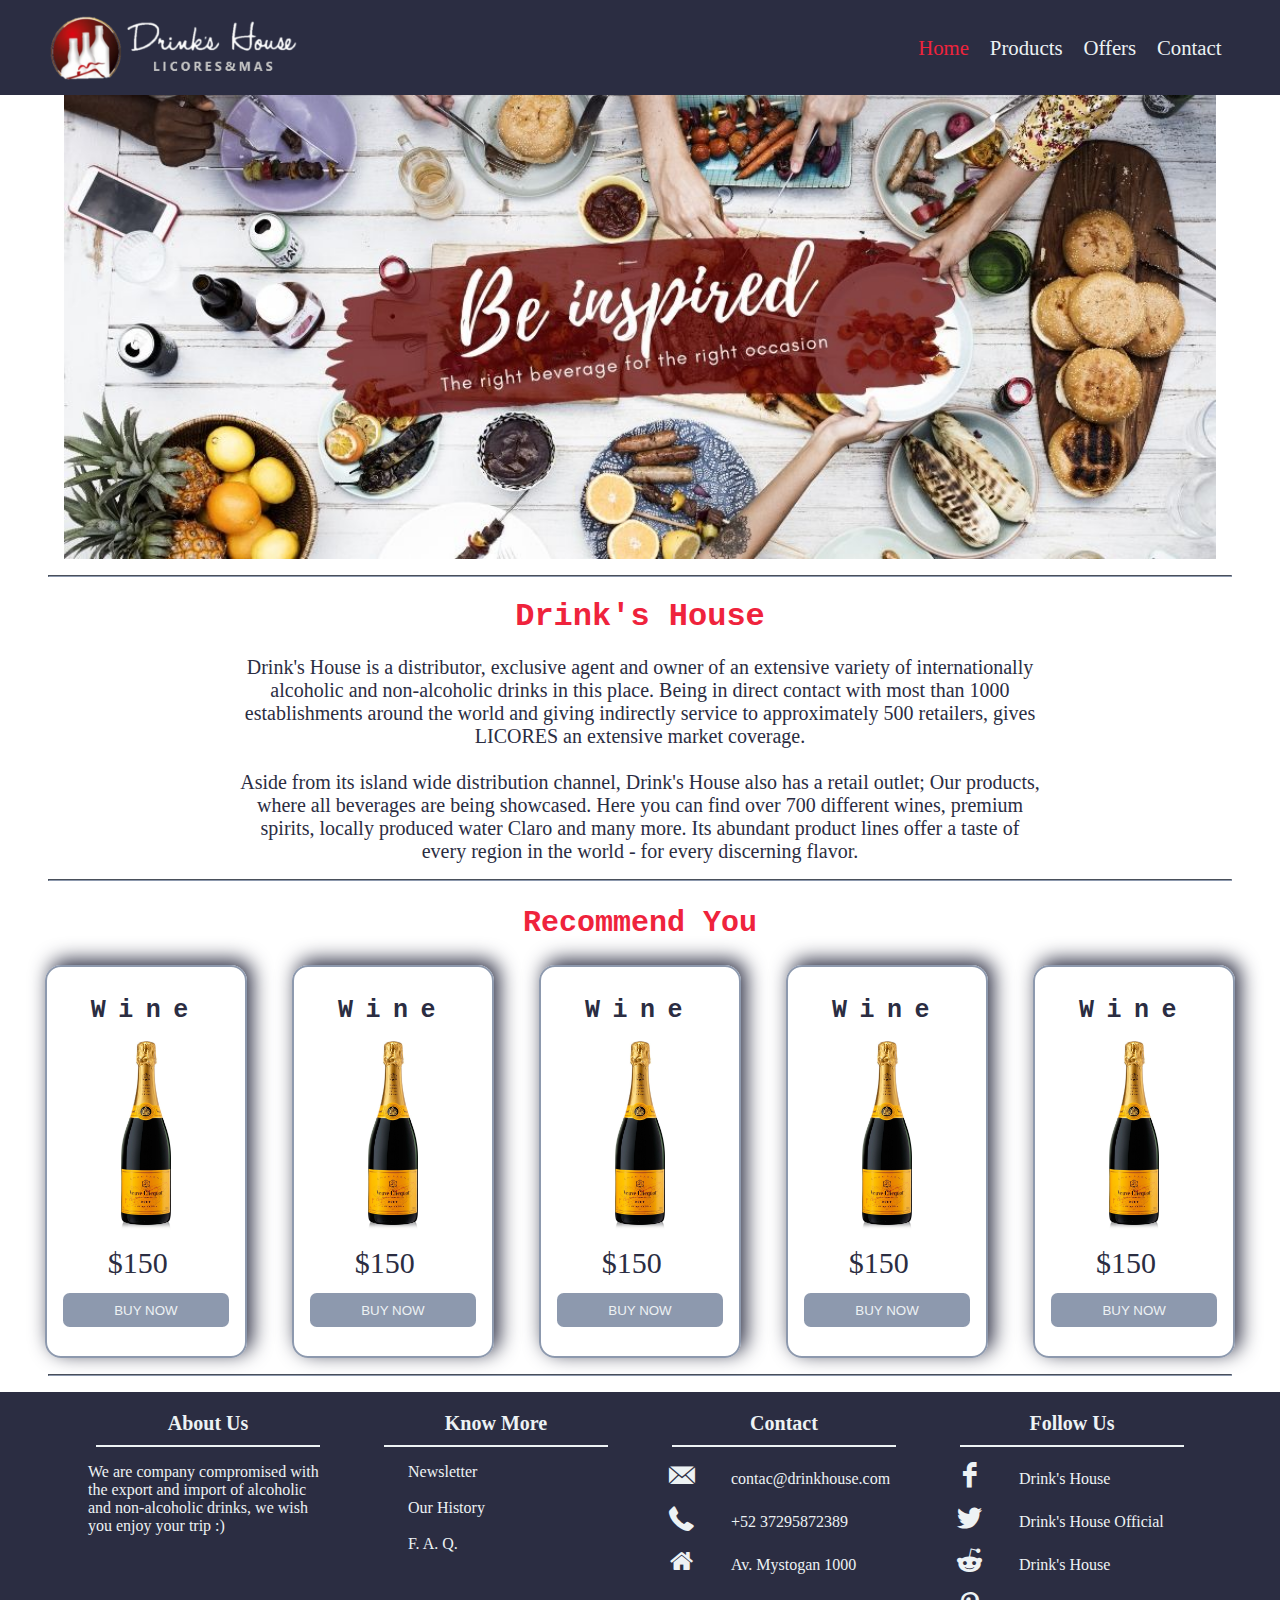
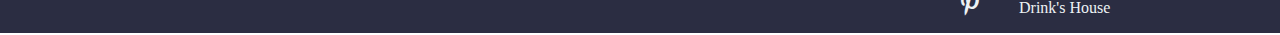
==== links/products/product.html @ a392b7d9 "Index.html" ====
<!DOCTYPE html>
<html lang="en">
<head>
    <meta charset="UTF-8">
    <meta http-equiv="X-UA-Compatible" content="IE=edge">
    <meta name="viewport" content="width=device-width, initial-scale=1.0">
    <link rel="shortcut icon" href="/logo/icon.png" type="image/x-icon">
    <link rel="stylesheet" href="/style/style.css">
    <link rel="stylesheet" href="/Icons/fontello-1528e874/css/fontello.css">
    
    <title>Drink's House</title>
</head>
<body>
    <nav>
        <img src="/logo/logo.png" alt="Logo">
        <ul class="nav-options">
            <li><a href="/index.html" class="active">Home</a></li>
            <li><a href="/links/products/product.html">Products</a></li>
            <li><a href="/links/offers/offers.html">Offers</a></li>
            <li><a href="/links/contact/contact.html">Contact</a></li>
        </ul>
    </nav>
    <div class="slide">
        <img src="/img/img1.jpg" alt="Img1">
    </div>
    <hr>
    <div class="about-us">
        <h1>Drink's House</h1>
        <p>Drink's House is a distributor, exclusive agent and owner of an extensive variety of internationally alcoholic and non-alcoholic drinks in this place. Being in direct contact with most than 1000 establishments around the world and giving indirectly service to approximately 500 retailers, gives LICORES an extensive market coverage. 
        <br>
        <br>
        Aside from its island wide distribution channel, Drink's House also has a retail outlet; Our products, where all beverages are being showcased. Here you can find over 700 different wines, premium spirits, locally produced water Claro and many more. Its abundant product lines offer a taste of every region in the world - for every discerning flavor. </p>
    </div>
    <hr>
    <div class="recommend">
        <h2>Recommend You</h2>
        <div class="cards">
            <div class="card">
                <h3>Wine</h3>
                <img src="/products/item1.jpg" alt="Vino">
                <span>$150</span>
                <button>BUY NOW</button>
            </div>
            <div class="card">
                <h3>Wine</h3>
                <img src="/products/item1.jpg" alt="Vino">
                <span>$150</span>
                <button>BUY NOW</button>
            </div>
            <div class="card">
                <h3>Wine</h3>
                <img src="/products/item1.jpg" alt="Vino">
                <span>$150</span>
                <button>BUY NOW</button>
            </div>
            <div class="card">
                <h3>Wine</h3>
                <img src="/products/item1.jpg" alt="Vino">
                <span>$150</span>
                <button>BUY NOW</button>
            </div>
            <div class="card">
            <h3>Wine</h3>
                <img src="/products/item1.jpg" alt="Vino">
                <span>$150</span>
                <button>BUY NOW</button>
            </div>
        </div>
    </div>
    <hr>
    <footer>
        <div class="ins-footer">
            <div>
                <h4>About Us</h4>
                <hr>
                <p>We are company compromised with the export and import of alcoholic and non-alcoholic drinks, we wish you enjoy your trip :)</p>
            </div>
            <div>
                <h4>Know More</h4>
                <hr>
                <p>
                    <span><a href="#">Newsletter</a></span>
                    <br>
                    <br>
                    <span><a href="#">Our History</a></span>
                    <br>
                    <br>
                    <span><a href="#">F. A. Q.</a></span>
                </p>
            </div>
            <div>
                <h4>Contact</h4>
                <hr>
                <p>
                    <span class="icon-email">contac@drinkhouse.com</span>
                    <br>
                    <br>
                    <span class="icon-phone">+52 37295872389</span>
                    <br>
                    <br>
                    <span class="icon-home">Av. Mystogan 1000</span>
                </p>  
            </div>
            <div>
                <h4>Follow Us</h4>
                <hr>
                <p>
                    <span class="icon-facebook"><a href="https://web.facebook.com/"  target="_blank">Drink's House</a></span><br><br>
                    <span class="icon-twitter"><a href="https://twitter.com" target="_blank">Drink's House Official</a></span><br><br>
                    <span class="icon-reddit-alien"><a href="https://reddit.com" target="_blank">Drink's House</a></span><br><br>
                    <span class="icon-pinterest"><a href="https://pinterest.com" target="_blank">Drink's House</a></span>
                </p>
            </div>
        </div>
    </footer>
</body>
</html>
---- style/style.css ----
body{margin:0%;padding:0%}nav{background-color:#2b2d42ff;display:-webkit-box;display:-ms-flexbox;display:flex;-webkit-box-pack:justify;-ms-flex-pack:justify;justify-content:space-between}nav img{width:250px;height:auto;margin:0em 0 0 3em}nav .nav-options{display:-webkit-box;display:-ms-flexbox;display:flex;list-style:none;padding:0;margin:0em 3em 0 0}nav .nav-options li{-ms-flex-item-align:center;-ms-grid-row-align:center;align-self:center}nav .nav-options li a{text-decoration:none;color:#edf2f4ff;margin:0em .5em;font-family:"Chango",cursive;font-size:1.3em}nav .nav-options li a:hover{color:#ef233cff}nav .nav-options li .active{color:#ef233cff}.slide{display:-webkit-box;display:-ms-flexbox;display:flex;-webkit-box-pack:center;-ms-flex-pack:center;justify-content:center}.slide img{width:90%;height:auto;position:relative}hr{margin:1em 3em;border-color:#8d99aeff}.about-us{margin:0% 4em}.about-us h1{color:#ef233cff;text-align:center;font-family:"Syne Mono",monospace}.about-us p{font-size:20px;color:#2b2d42ff;text-align:center;width:70%;margin:0em auto;font-family:"Chango",cursive}.recommend h2{color:#ef233cff;text-align:center;font-family:"Syne Mono",monospace;font-size:30px}.recommend .cards{display:-webkit-box;display:-ms-flexbox;display:flex;-webkit-box-pack:space-evenly;-ms-flex-pack:space-evenly;justify-content:space-evenly}.recommend .cards .card{border:2px solid #8d99aeff;-webkit-box-shadow:5px -5px 20px #2b2d42ff;box-shadow:5px -5px 20px #2b2d42ff;border-radius:1em;padding:1em;width:13%}.recommend .cards .card h3{color:#2b2d42ff;text-align:center;font-family:"Syne Mono",monospace;font-size:25px;letter-spacing:.5em;margin:.5em}.recommend .cards .card img{width:50px;height:auto;display:block;margin:1em auto}.recommend .cards .card span{color:#2b2d42ff;font-family:"Chango",cursive;margin:1em 1.5em;font-size:30px}.recommend .cards .card button{color:#edf2f4ff;text-align:center;width:100%;padding:.7em 0;margin:1em 0;border:none;background-color:#8d99aeff;border-radius:.5em}.recommend .cards .card button:hover{font-weight:bolder;background-color:#2b2d42ff}footer{background-color:#2b2d42ff}footer .ins-footer{width:90%;margin:0 auto;display:-ms-grid;display:grid;-ms-grid-columns:(25%)[4];grid-template-columns:repeat(4, 25%)}footer .ins-footer div h4{text-align:center;color:#edf2f4ff;font-size:20px;margin:1em 0 .5em 0}footer .ins-footer div hr{margin:0em 2em;border:1px solid #edf2f4ff}footer .ins-footer div p{margin:1em 1.5em;color:#edf2f4ff;text-justify:justify}footer .ins-footer div p span{margin-left:2em}footer .ins-footer div p span a{text-decoration:none;color:#edf2f4ff}footer .ins-footer div p span a:hover{color:#8d99aeff}footer .ins-footer div p span::before{font-size:25px;color:#edf2f4ff;position:relative;right:32px}footer .ins-footer div p span:hover{color:#8d99aeff}
/*# sourceMappingURL=style.css.map */
---- Icons/fontello-1528e874/css/fontello.css ----
@font-face {
  font-family: 'fontello';
  src: url('../font/fontello.eot?15136985');
  src: url('../font/fontello.eot?15136985#iefix') format('embedded-opentype'),
       url('../font/fontello.woff2?15136985') format('woff2'),
       url('../font/fontello.woff?15136985') format('woff'),
       url('../font/fontello.ttf?15136985') format('truetype'),
       url('../font/fontello.svg?15136985#fontello') format('svg');
  font-weight: normal;
  font-style: normal;
}
/* Chrome hack: SVG is rendered more smooth in Windozze. 100% magic, uncomment if you need it. */
/* Note, that will break hinting! In other OS-es font will be not as sharp as it could be */
/*
@media screen and (-webkit-min-device-pixel-ratio:0) {
  @font-face {
    font-family: 'fontello';
    src: url('../font/fontello.svg?15136985#fontello') format('svg');
  }
}
*/
 
 [class^="icon-"]:before, [class*=" icon-"]:before {
  font-family: "fontello";
  font-style: normal;
  font-weight: normal;
  speak: never;
 
  display: inline-block;
  text-decoration: inherit;
  width: 1em;
  margin-right: .2em;
  text-align: center;
  /* opacity: .8; */
 
  /* For safety - reset parent styles, that can break glyph codes*/
  font-variant: normal;
  text-transform: none;
 
  /* fix buttons height, for twitter bootstrap */
  line-height: 1em;
 
  /* Animation center compensation - margins should be symmetric */
  /* remove if not needed */
  margin-left: .2em;
 
  /* you can be more comfortable with increased icons size */
  /* font-size: 120%; */
 
  /* Font smoothing. That was taken from TWBS */
  -webkit-font-smoothing: antialiased;
  -moz-osx-font-smoothing: grayscale;
 
  /* Uncomment for 3D effect */
  /* text-shadow: 1px 1px 1px rgba(127, 127, 127, 0.3); */
}
 
.icon-facebook:before { content: '\e800'; } /* '' */
.icon-twitter:before { content: '\e802'; } /* '' */
.icon-email:before { content: '\e803'; } /* '' */
.icon-phone:before { content: '\e804'; } /* '' */
.icon-home:before { content: '\e805'; } /* '' */
.icon-pinterest:before { content: '\f231'; } /* '' */
.icon-reddit-alien:before { content: '\f281'; } /* '' */
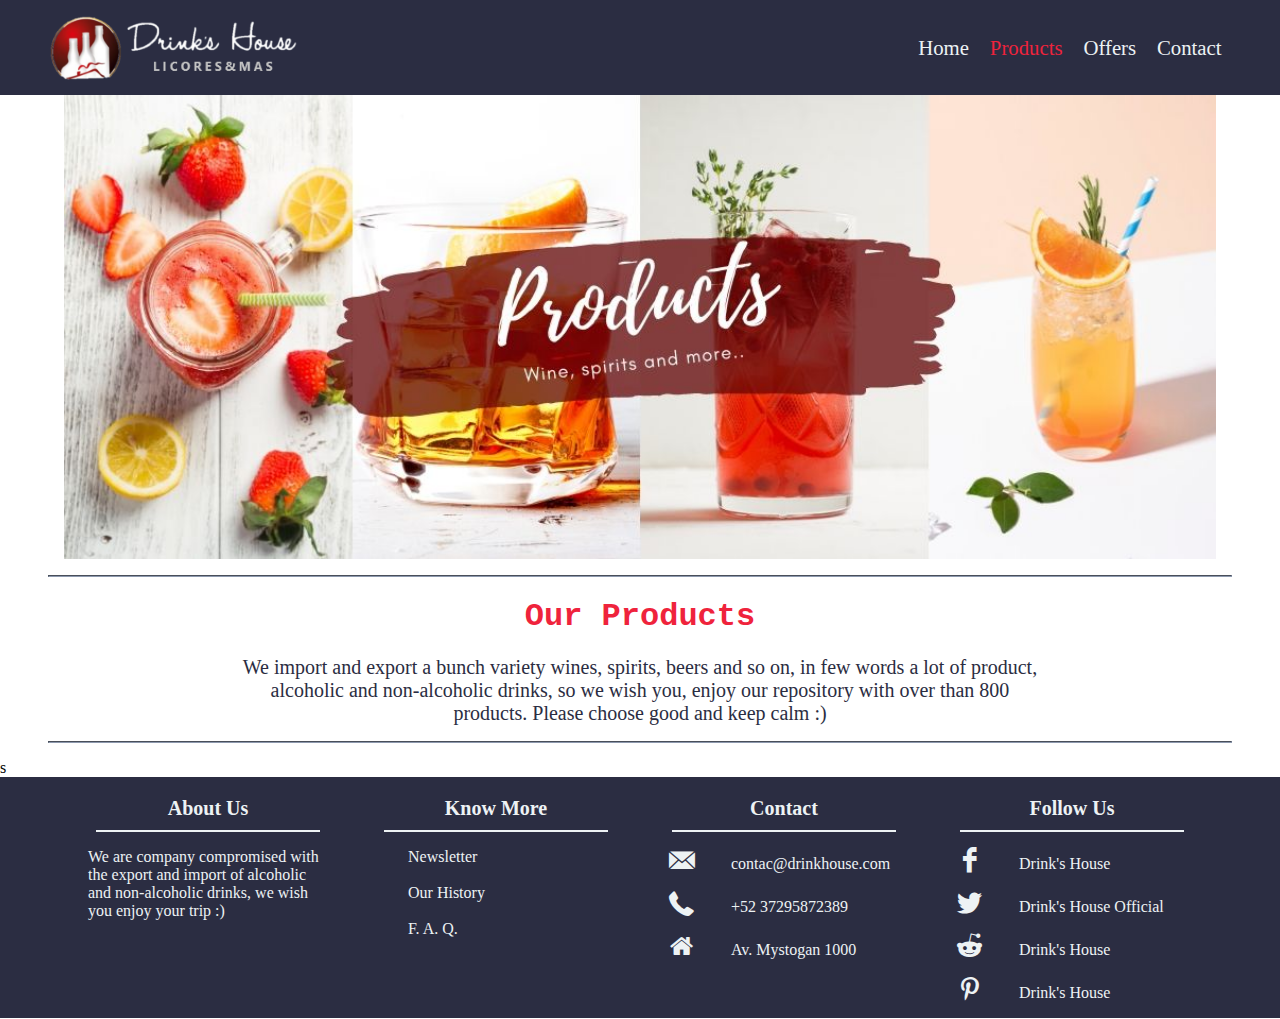
==== commit 672e878a: "Responsive" ====
--- a/links/products/product.html
+++ b/links/products/product.html
@@ -5,69 +5,30 @@
     <meta http-equiv="X-UA-Compatible" content="IE=edge">
     <meta name="viewport" content="width=device-width, initial-scale=1.0">
     <link rel="shortcut icon" href="/logo/icon.png" type="image/x-icon">
-    <link rel="stylesheet" href="/style/style.css">
+    <link rel="stylesheet" href="/links/products/style/style.css">
     <link rel="stylesheet" href="/Icons/fontello-1528e874/css/fontello.css">
     
-    <title>Drink's House</title>
+    <title>Drink's House - Products</title>
 </head>
 <body>
     <nav>
         <img src="/logo/logo.png" alt="Logo">
         <ul class="nav-options">
-            <li><a href="/index.html" class="active">Home</a></li>
-            <li><a href="/links/products/product.html">Products</a></li>
+            <li><a href="/index.html">Home</a></li>
+            <li><a href="/links/products/product.html" class="active">Products</a></li>
             <li><a href="/links/offers/offers.html">Offers</a></li>
             <li><a href="/links/contact/contact.html">Contact</a></li>
         </ul>
     </nav>
     <div class="slide">
-        <img src="/img/img1.jpg" alt="Img1">
+        <img src="/img/img2.jpg" alt="Img1">
     </div>
     <hr>
-    <div class="about-us">
-        <h1>Drink's House</h1>
-        <p>Drink's House is a distributor, exclusive agent and owner of an extensive variety of internationally alcoholic and non-alcoholic drinks in this place. Being in direct contact with most than 1000 establishments around the world and giving indirectly service to approximately 500 retailers, gives LICORES an extensive market coverage. 
-        <br>
-        <br>
-        Aside from its island wide distribution channel, Drink's House also has a retail outlet; Our products, where all beverages are being showcased. Here you can find over 700 different wines, premium spirits, locally produced water Claro and many more. Its abundant product lines offer a taste of every region in the world - for every discerning flavor. </p>
+    <div class="products-detail">
+        <h1>Our Products</h1>
+        <p>We import and export a bunch variety wines, spirits, beers and so on, in few words a lot of product, alcoholic and non-alcoholic drinks, so we wish you, enjoy our repository with over than 800 products. Please choose good and keep calm :) </p>
     </div>
-    <hr>
-    <div class="recommend">
-        <h2>Recommend You</h2>
-        <div class="cards">
-            <div class="card">
-                <h3>Wine</h3>
-                <img src="/products/item1.jpg" alt="Vino">
-                <span>$150</span>
-                <button>BUY NOW</button>
-            </div>
-            <div class="card">
-                <h3>Wine</h3>
-                <img src="/products/item1.jpg" alt="Vino">
-                <span>$150</span>
-                <button>BUY NOW</button>
-            </div>
-            <div class="card">
-                <h3>Wine</h3>
-                <img src="/products/item1.jpg" alt="Vino">
-                <span>$150</span>
-                <button>BUY NOW</button>
-            </div>
-            <div class="card">
-                <h3>Wine</h3>
-                <img src="/products/item1.jpg" alt="Vino">
-                <span>$150</span>
-                <button>BUY NOW</button>
-            </div>
-            <div class="card">
-            <h3>Wine</h3>
-                <img src="/products/item1.jpg" alt="Vino">
-                <span>$150</span>
-                <button>BUY NOW</button>
-            </div>
-        </div>
-    </div>
-    <hr>
+    <hr>s
     <footer>
         <div class="ins-footer">
             <div>
--- a/links/products/style/style.css
+++ b/links/products/style/style.css
@@ -0,0 +1,2 @@
+body{margin:0%;padding:0%}nav{background-color:#2b2d42ff;display:-webkit-box;display:-ms-flexbox;display:flex;-webkit-box-pack:justify;-ms-flex-pack:justify;justify-content:space-between}nav img{width:250px;height:auto;margin:0em 0 0 3em}nav .nav-options{display:-webkit-box;display:-ms-flexbox;display:flex;list-style:none;padding:0;margin:0em 3em 0 0}nav .nav-options li{-ms-flex-item-align:center;-ms-grid-row-align:center;align-self:center}nav .nav-options li a{text-decoration:none;color:#edf2f4ff;margin:0em .5em;font-family:"Chango",cursive;font-size:1.3em}nav .nav-options li a:hover{color:#ef233cff}nav .nav-options li .active{color:#ef233cff}.slide{display:-webkit-box;display:-ms-flexbox;display:flex;-webkit-box-pack:center;-ms-flex-pack:center;justify-content:center}.slide img{width:90%;height:auto;position:relative}hr{margin:1em 3em;border-color:#8d99aeff}.products-detail{margin:0 4em}.products-detail h1{color:#ef233cff;text-align:center;font-family:"Syne Mono",monospace}.products-detail p{color:#2b2d42ff;font-size:20px;width:70%;margin:0 auto;text-align:center;font-family:"Chango",cursive}footer{background-color:#2b2d42ff}footer .ins-footer{width:90%;margin:0 auto;display:-ms-grid;display:grid;-ms-grid-columns:(25%)[4];grid-template-columns:repeat(4, 25%)}footer .ins-footer div h4{text-align:center;color:#edf2f4ff;font-size:20px;margin:1em 0 .5em 0}footer .ins-footer div hr{margin:0em 2em;border:1px solid #edf2f4ff}footer .ins-footer div p{margin:1em 1.5em;color:#edf2f4ff;text-justify:justify}footer .ins-footer div p span{margin-left:2em}footer .ins-footer div p span a{text-decoration:none;color:#edf2f4ff}footer .ins-footer div p span a:hover{color:#8d99aeff}footer .ins-footer div p span::before{font-size:25px;color:#edf2f4ff;position:relative;right:32px}footer .ins-footer div p span:hover{color:#8d99aeff}
+/*# sourceMappingURL=style.css.map */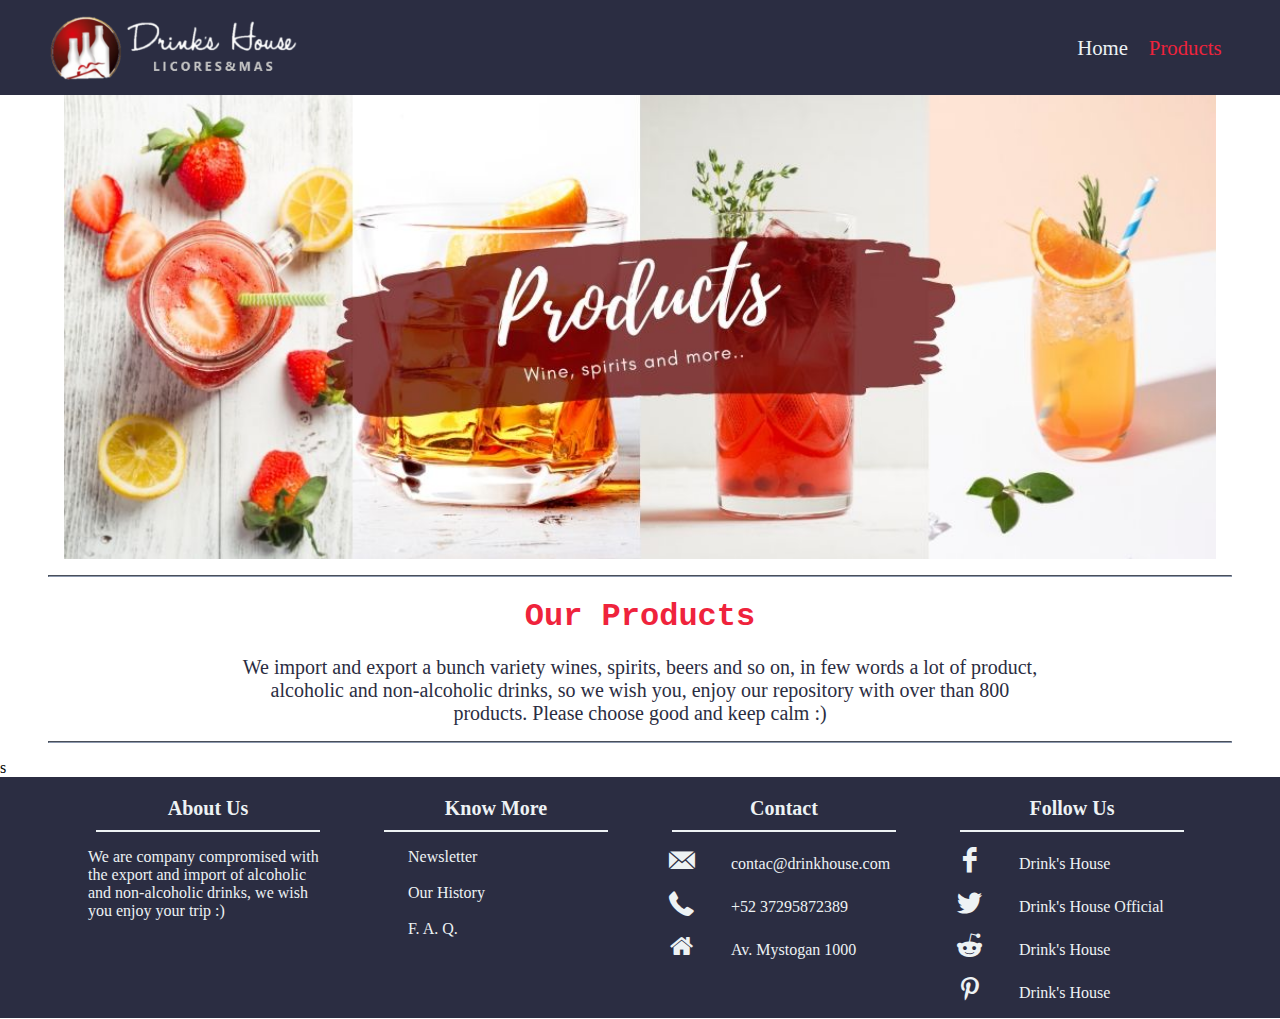
==== commit 61fd8bca: "FINAL" ====
--- a/links/products/product.html
+++ b/links/products/product.html
@@ -16,8 +16,6 @@
         <ul class="nav-options">
             <li><a href="/index.html">Home</a></li>
             <li><a href="/links/products/product.html" class="active">Products</a></li>
-            <li><a href="/links/offers/offers.html">Offers</a></li>
-            <li><a href="/links/contact/contact.html">Contact</a></li>
         </ul>
     </nav>
     <div class="slide">
